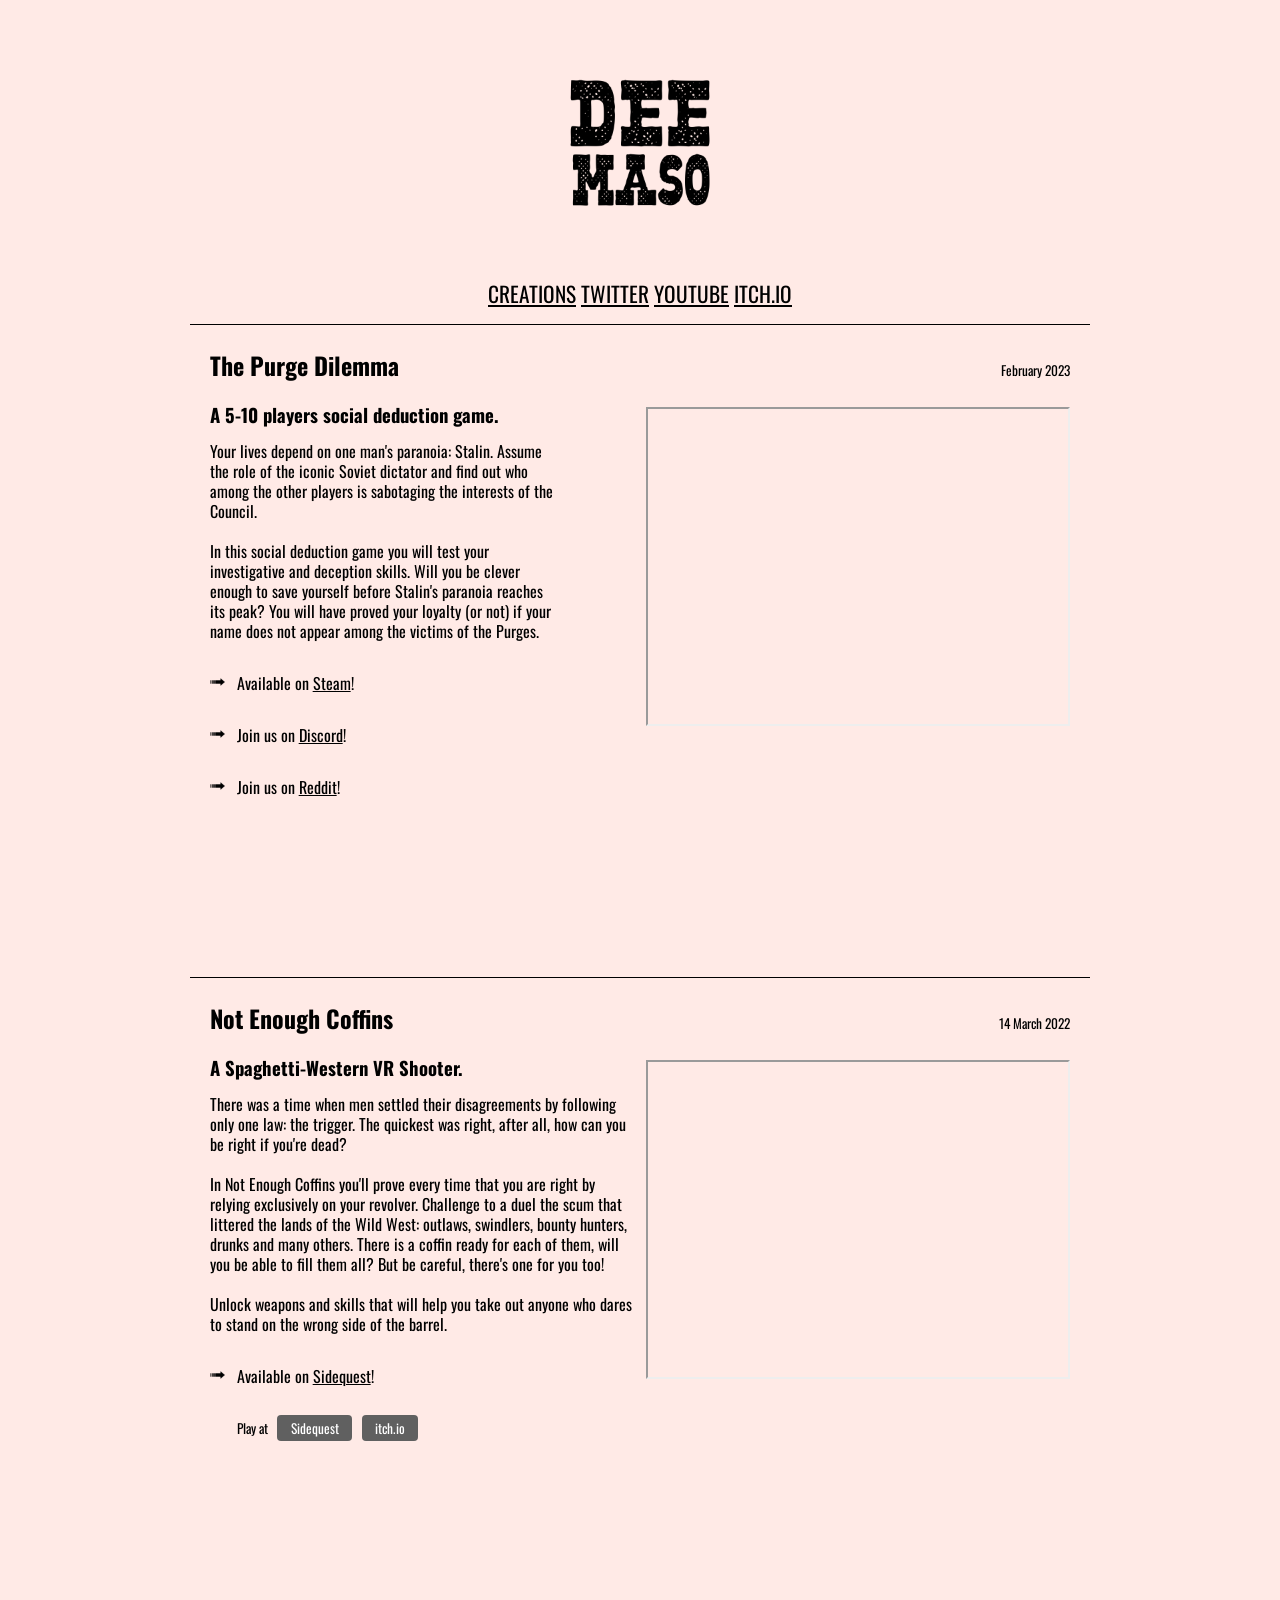
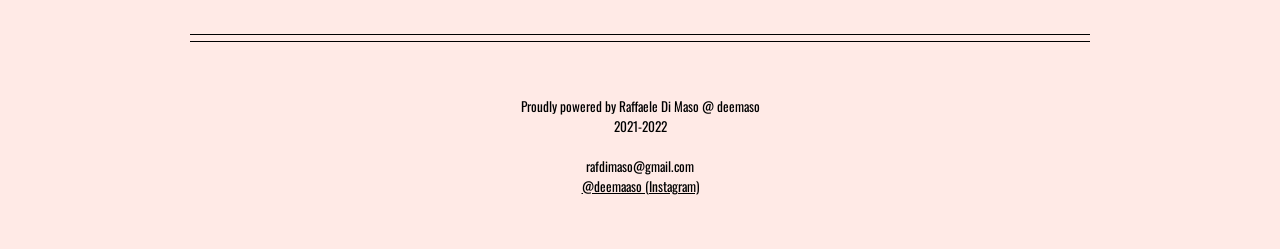
==== index.html @ 993b586c "init" ====
<!DOCTYPE html PUBLIC "-//W3C//DTD XHTML 1.0 Strict//EN" "http://www.w3.org/TR/xhtml1/DTD/xhtml1-strict.dtd">
<!-- saved from url=(0019)https://dukope.com/ -->
<html xmlns="http://www.w3.org/1999/xhtml" lang="en" xml:lang="en"><head><meta http-equiv="Content-Type" content="text/html; charset=UTF-8">
		<title>deemaso</title>
		
		<link href="./deemaso_files/css" rel="stylesheet">
		<link href="./deemaso_files/index.css" rel="stylesheet" type="text/css">
		<script src="./deemaso_files/jquery.min.js.download"></script>
		<link rel="icon" type="image/png" href="/canale.png"/>
		
	</head>
<body>
	<center><img src="canale_black.png" 
     width="250" 
     height=auto /></center>

	<div class="navbar">
		<a href="index.html">CREATIONS<a> <a href="https://twitter.com/deemaaso">TWITTER</a> <a href="https://www.youtube.com/channel/UCezkZZ3bxl4QqC8rBcq0seQ">YOUTUBE</a> <a href="https://deemaso.itch.io/">ITCH.IO</a><br> 
	</div>

	<a name="ppl"></a>

    <div class="game">
	
		<div class="game-inner"><div class="left">

				<div class="title">The Purge Dilemma</div>
				<div class="blurb section"><h1>A 5-10 players social deduction game.</h1><p>Your lives depend on one man's paranoia: Stalin. Assume the role of the iconic Soviet dictator and find out who among the other players is sabotaging the interests of the Council.
<br><br>In this social deduction game you will test your investigative and deception skills. Will you be clever enough to save yourself before Stalin's paranoia reaches its peak? You will have proved your loyalty (or not) if your name does not appear among the victims of the Purges.</p></div>
				
				<div class="comment section"><img class="arrow" src="./deemaso_files/star.png"> Available on <a href="https://store.steampowered.com/app/1996500/The_Purge_Dilemma/">Steam</a>!</div>
				<div class="comment section"><img class="arrow" src="./deemaso_files/star.png"> Join us on <a href="https://discord.com/invite/TdaXvvBqKD">Discord</a>!</div>
				<div class="comment section"><img class="arrow" src="./deemaso_files/star.png"> Join us on <a href="https://www.reddit.com/r/thepurgedilemma/">Reddit</a>!</div>
				<div class="downloads">
					<ul>
					
						<li class="download">

							
							<!--<span>Play at</span>-->
							

							
								<!--<a class="file" href="https://sidequestvr.com/app/5233/not-enough-coffins">Sidequest</a>
								
							
								<a class="file" href="https://deemaso.itch.io/not-enough-coffins">itch.io</a>-->
								
							
							<!--<a id="notesbuttonppl1" href="https://dukope.com/#">Notes ▾</a>
							<div class="releasenotes" id="notescontentppl1" style="display:none">This is the last public beta from early 2013. It has a rough implementation of the  first 8 days of the final game and gives a good idea about the gameplay. Many issues were  changed or fixed for the final version.

Although the final commercial release works ok on modern versions of Mac OSX, this beta does not run on OSX Mavericks or newer.</div>
							<script type="text/javascript">
								$(function() {
									$('#notesbuttonppl1').click(
										function (e) {
											$('#notescontentppl1').toggle();
											e.preventDefault();
									});
								});
							</script>
							

						</li>
					
					
					</ul>
-->
				</div><div class="links section">
					<ul>
					
					</ul> 
				</div>
			</div><div class="right">
				<div class="date">February 2023</div>

					
				<iframe width="420" height="315"
				src="https://www.youtube.com/embed/WxZnf0bxaQY">
				</iframe>
					<br>
				<iframe src="https://store.steampowered.com/widget/1996500/" frameborder="0" width="500" height="190"></iframe>
					
				
					
				

			</div>

		</div>
	</div>
	
	<div class="game">
	
		<div class="game-inner"><div class="left">

				<div class="title">Not Enough Coffins</div>
				<div class="blurb section"><p></p><h1>A Spaghetti-Western VR Shooter.</h1><p></p><p>There was a time when men settled their disagreements by following only one
					law: the trigger. The quickest was right, after all, how can you be right if you're dead?<br><br>
					In Not Enough Coffins you'll prove every time that you are right by relying exclusively on your
					revolver. Challenge to a duel the scum that littered the lands of the Wild West: outlaws, swindlers,
					bounty hunters, drunks and many others. There is a coffin ready for each of them, will you be able to
					fill them all? But be careful, there's one for you too!<br><br>
					Unlock weapons and skills that will help you take out anyone who dares to stand on the wrong side of the barrel.</p></div>
				

				<div class="comment section"><img class="arrow" src="./deemaso_files/star.png"> Available on <a href="">Sidequest</a>!</div>
				<div class="downloads">
					<ul>
					
						<li class="download">

							
							<span>Play at</span>
							

							
								<a class="file" href="https://sidequestvr.com/app/5233/not-enough-coffins">Sidequest</a>
								
							
								<a class="file" href="https://deemaso.itch.io/not-enough-coffins">itch.io</a>
								
							
							<!--<a id="notesbuttonppl1" href="https://dukope.com/#">Notes ▾</a>
							<div class="releasenotes" id="notescontentppl1" style="display:none">This is the last public beta from early 2013. It has a rough implementation of the  first 8 days of the final game and gives a good idea about the gameplay. Many issues were  changed or fixed for the final version.

Although the final commercial release works ok on modern versions of Mac OSX, this beta does not run on OSX Mavericks or newer.</div>
							<script type="text/javascript">
								$(function() {
									$('#notesbuttonppl1').click(
										function (e) {
											$('#notescontentppl1').toggle();
											e.preventDefault();
									});
								});
							</script>
							

						</li>
					
					
					</ul>
-->
				</div><div class="links section">
					<ul>
					</ul> 
				</div>
			</div><div class="right">
				
				<div class="date">14 March 2022</div>

					
				<iframe width="420" height="315"
				src="https://www.youtube.com/embed/e4XDx0HvGTM">
				</iframe>
					
			
			    <iframe frameborder="0" src="https://itch.io/embed/1181276?bg_color=000000&amp;fg_color=ffffff&amp;link_color=fa5c5c&amp;border_color=b22a2a" width="400" height="167"><a href="https://deemaso.itch.io/not-enough-coffins">Not Enough Coffins by Raffaele Di Maso</a></iframe>
				
					
				
					
				

			</div>

		</div>
	</div>







	<div class="footer-hr"></div>
	
	<div class="footer">
		Proudly powered by Raffaele Di Maso @ deemaso<br>
		2021-2022 <br><br>
		rafdimaso@gmail.com<br>
		<a href="https://www.instagram.com/deemaaso/">@deemaaso (Instagram)</a><br>
	</div>


</body></html>
---- deemaso_files/index.css ----
@import url('https://fonts.googleapis.com/css2?family=Oswald:wght@300;320&display=swap');

/* latin-ext */
@font-face {
	font-family: "UnchainedReg";
	font-style: normal;
	font-weight: 400;
	src: url("fonts/OTF/Unchained-Regular.otf");
  }

  
/* latin */
@font-face {
	font-family: "Oswald";
	font-style: normal;
	font-weight: 400;
  }

body {
	background-color: rgb(255,234,230);
	color: #000000;
	width: 900px;
	font-family: "Oswald";
	font-size: 10pt;
	margin: auto;
	margin-top: 1.25em;
	line-height: 1.5em;
}

a.maintitle {
	display: block;
	font-size: 30pt;
	font-family: "Oswald";
	padding: 50pt 0;
	text-align: center;
	width: 100%;
	text-decoration: none;
	color: rgb(0, 0, 0);
	border-bottom: 1px solid rgb(0, 0, 0);
	margin-bottom: 5pt;
}
a {
	color: #000000;
}

.navbar{
	display: block;
	font-size: 16pt;
	font-family: "Oswald";
	padding: 10pt 0;
	text-align: center;
	width: 100%;
	text-decoration: none;
	color: rgb(0, 0, 0);
	margin-bottom: 5pt;
}

.game {
	position: relative;
	display: table;
	margin-bottom: 20pt;
	border-top: 1px solid rgb(0, 0, 0);
	width: 860px;
	padding: 0 20px 20pt 20px;
}
	.game.last {
		height: 0;
	}
	.game .title {
		font-weight: bold;
		color: rgb(0, 0, 0);
	}
	.game .game-inner {
		display: table-row;
	}
	.game .left {
		display: table-cell;
		height: 100%;
		padding-right: 10pt;
	}
	.game .right {
		text-align: right;
		display: table-cell;
		width: 320px;
		height: 100%;
	}
	.game .right img {
		margin-bottom: 10px;
	}
	.game .star, .game .dot {
		width: 10px;
		height: 10px;
	}
	.game .shot, .game .shot img {
		position: relative;
		width: 300px;
		height: auto;
	}
	.game .date {
		padding-bottom: 20pt;
	}
	.game .title {
		font-size: 18pt;
		margin: 1.25em 0;
	}
	.game .blurb {
		text-align: left;
	}
	.game .blurb h1 {
		font-size: 14pt;
	}
	.game .comment {
		position: relative;
		display: block;
		padding-left: 20pt;
	}
	.game .comment, .game .comment a {
		color: rgb(0, 0, 0);
	}
	.game .comment .arrow {
		position: absolute;
		display: block;
		width: 20px;
		height: 20px;
		left: 0;
		top: -1px;
	}
	.game .section {
		font-size: 12pt;
		margin-bottom: 2em;
	}
	.game .source-code {
	}
	.game ul {
		margin: 0;
		padding: 0;
		list-style: none;
		padding-left: 20pt;
	}
	.game li {
	}
	.game .releasenotes {
		margin: 10pt 0 10pt;
		color: #606060;
		font-size: 10pt;
		white-space: pre-wrap;       /* css-3 */
		white-space: -moz-pre-wrap;  /* Mozilla, since 1999 */
		white-space: -pre-wrap;      /* Opera 4-6 */
		white-space: -o-pre-wrap;    /* Opera 7 */
		word-wrap: break-word;       /* Internet Explorer 5.5+ */
		font-family: 'Libre Baskerville';
		border: 1px dotted #c0c0c0;
		border-width: 1px 0;
		padding: 10pt 0;
	}
	.game .download:first-of-type {
		margin-bottom: 0.5em;
	}
	.game .download:first-of-type .file {
		/* border: 1px solid #606060; */
		background-color: #606060;
		color: white;
		padding: 2pt 10pt 2pt 10pt;
		margin: 0 5pt 0 0;
		text-decoration: none;
		border-radius: 4px;
	}
	.game .download span {
		padding-right: 5pt;
	}

	.game .comment, .game .comment a,
	.game .links, .game .links a, 
	.game .downloads, .game .download a, 
	.game .download:first-of-type .file {
		/* color: black;
		border-color: black; */
		/* color: rgb(81, 112, 129);
		border-color: rgb(81, 112, 129); */
		/* color: #609070 !important; */
		/* border-color: #609070; */
	}

.footer-hr {
	width: 100%;
	margin: 40pt 0 5pt 0;
	border-bottom: 1px solid rgb(0, 0, 0);
}
.footer {
	border-top: 1px solid rgb(0, 0, 0);
	margin-bottom: 40pt;
	padding-top: 40pt;
	text-align: center;
}
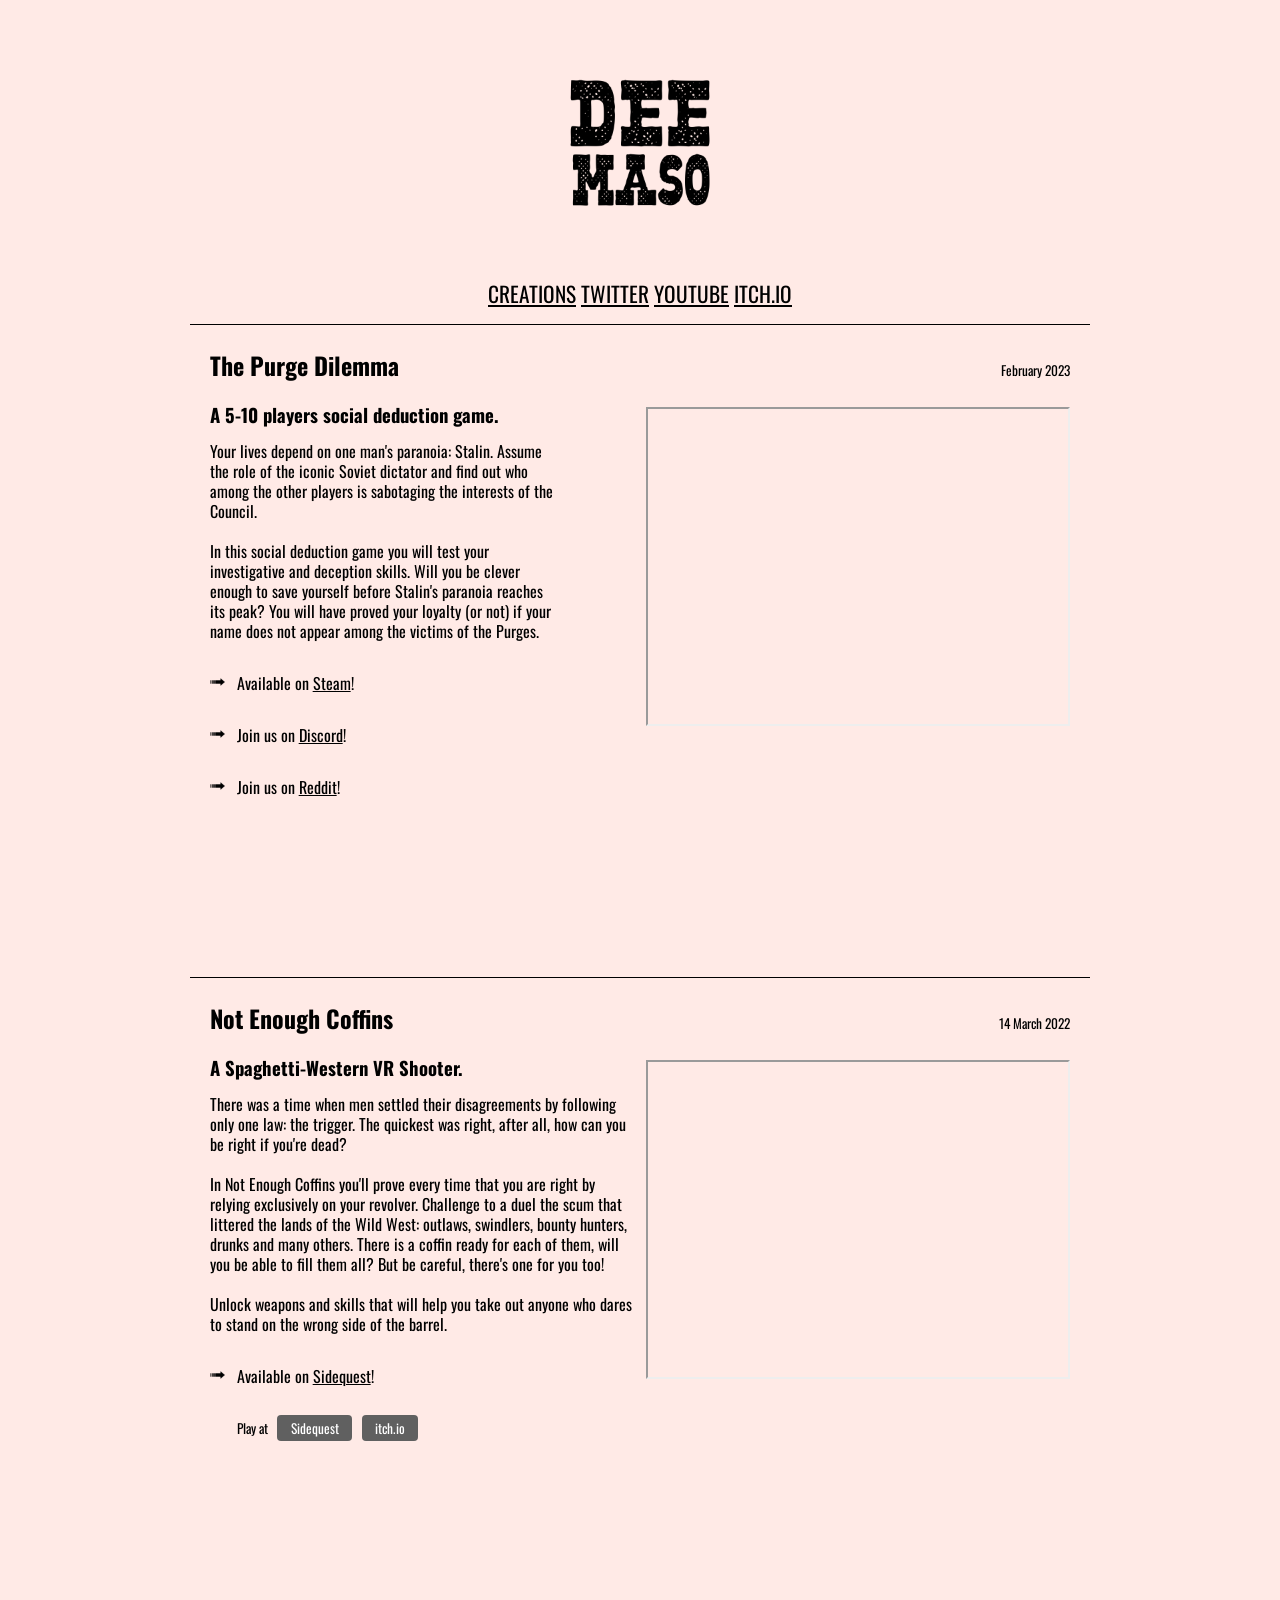
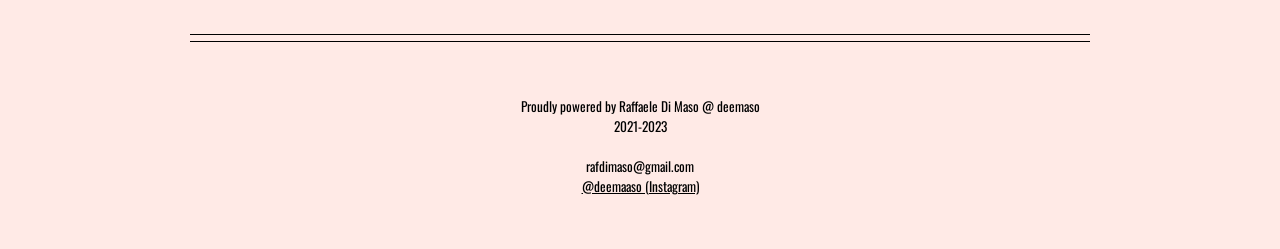
==== commit 6dff621d: "updated date on the index bottom" ====
--- a/index.html
+++ b/index.html
@@ -178,7 +178,7 @@
 	
 	<div class="footer">
 		Proudly powered by Raffaele Di Maso @ deemaso<br>
-		2021-2022 <br><br>
+		2021-2023 <br><br>
 		rafdimaso@gmail.com<br>
 		<a href="https://www.instagram.com/deemaaso/">@deemaaso (Instagram)</a><br>
 	</div>
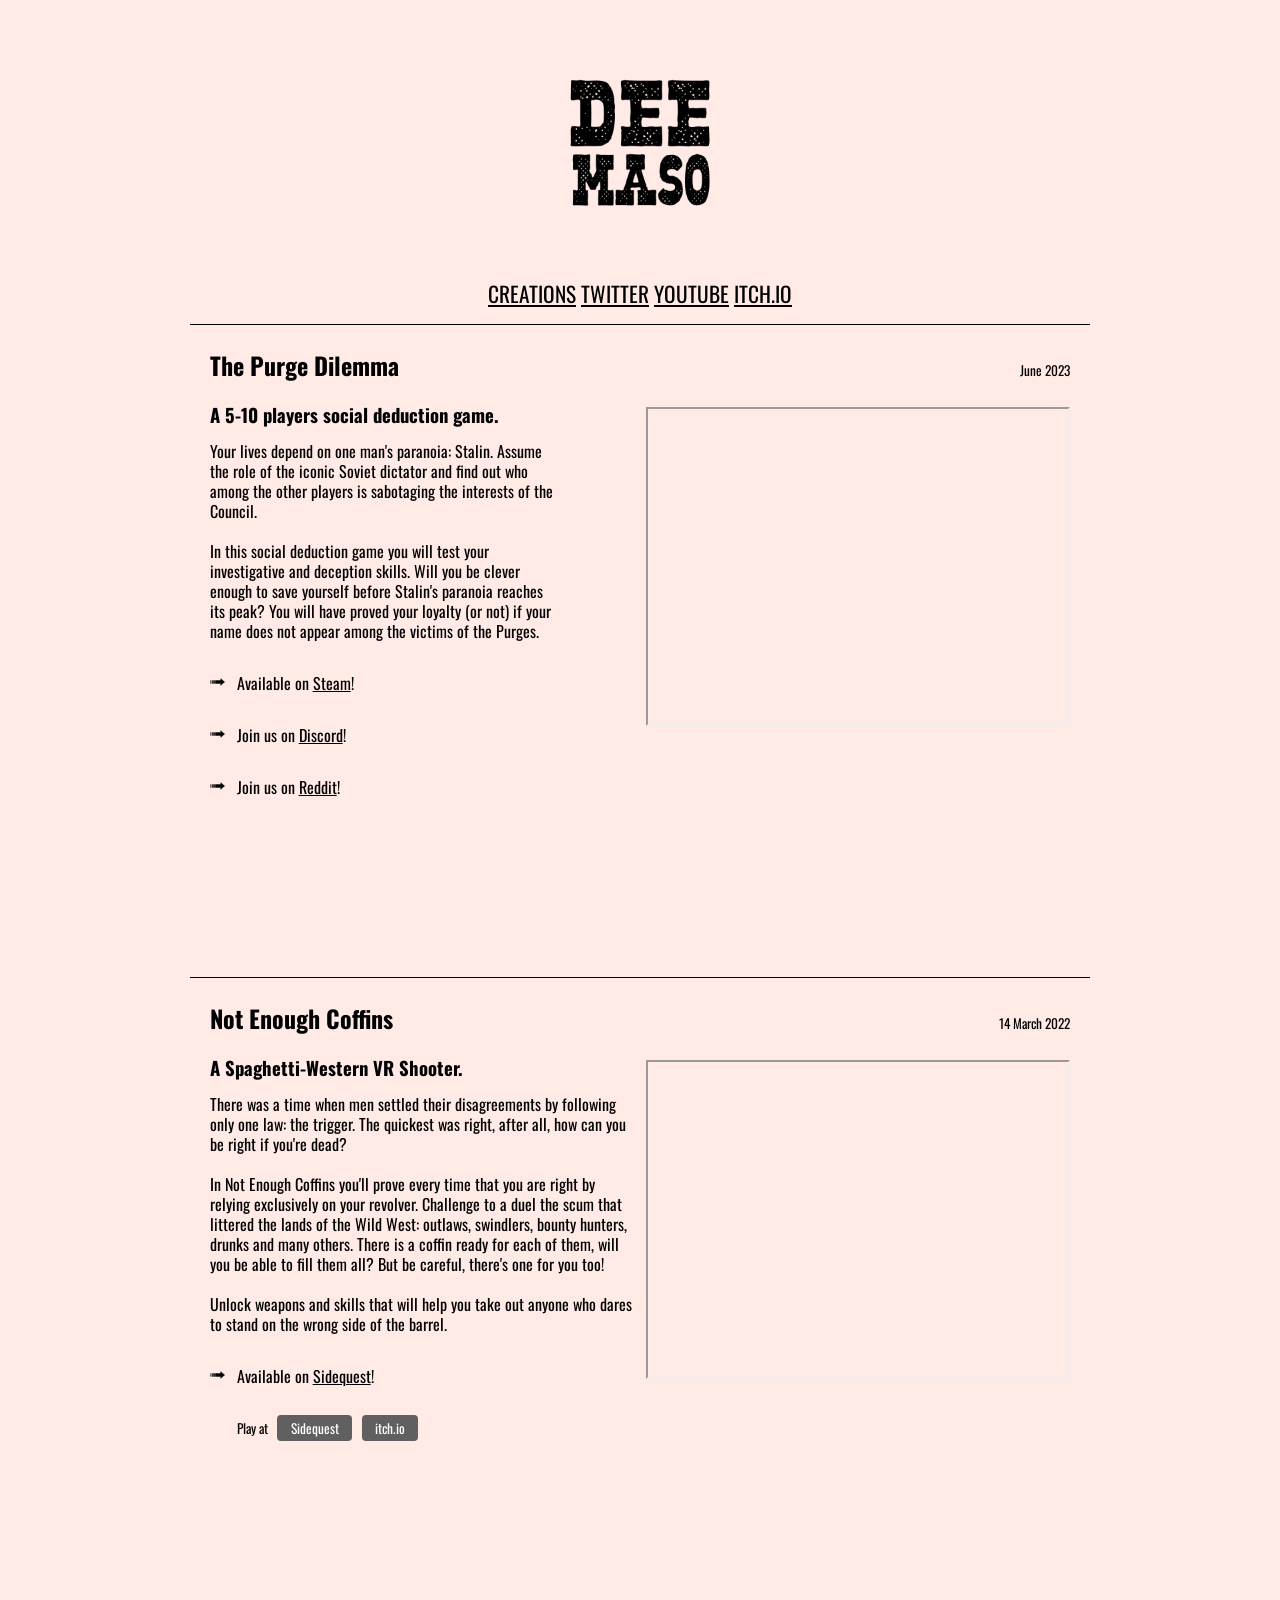
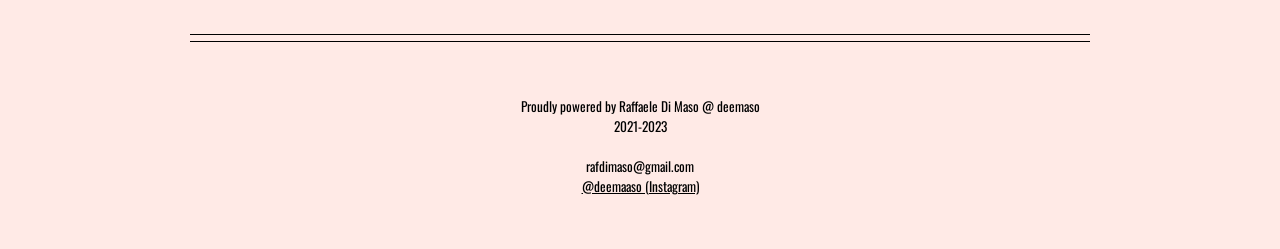
==== commit b337127f: "Update index.html" ====
--- a/index.html
+++ b/index.html
@@ -73,7 +73,7 @@
 					</ul> 
 				</div>
 			</div><div class="right">
-				<div class="date">February 2023</div>
+				<div class="date">June 2023</div>
 
 					
 				<iframe width="420" height="315"
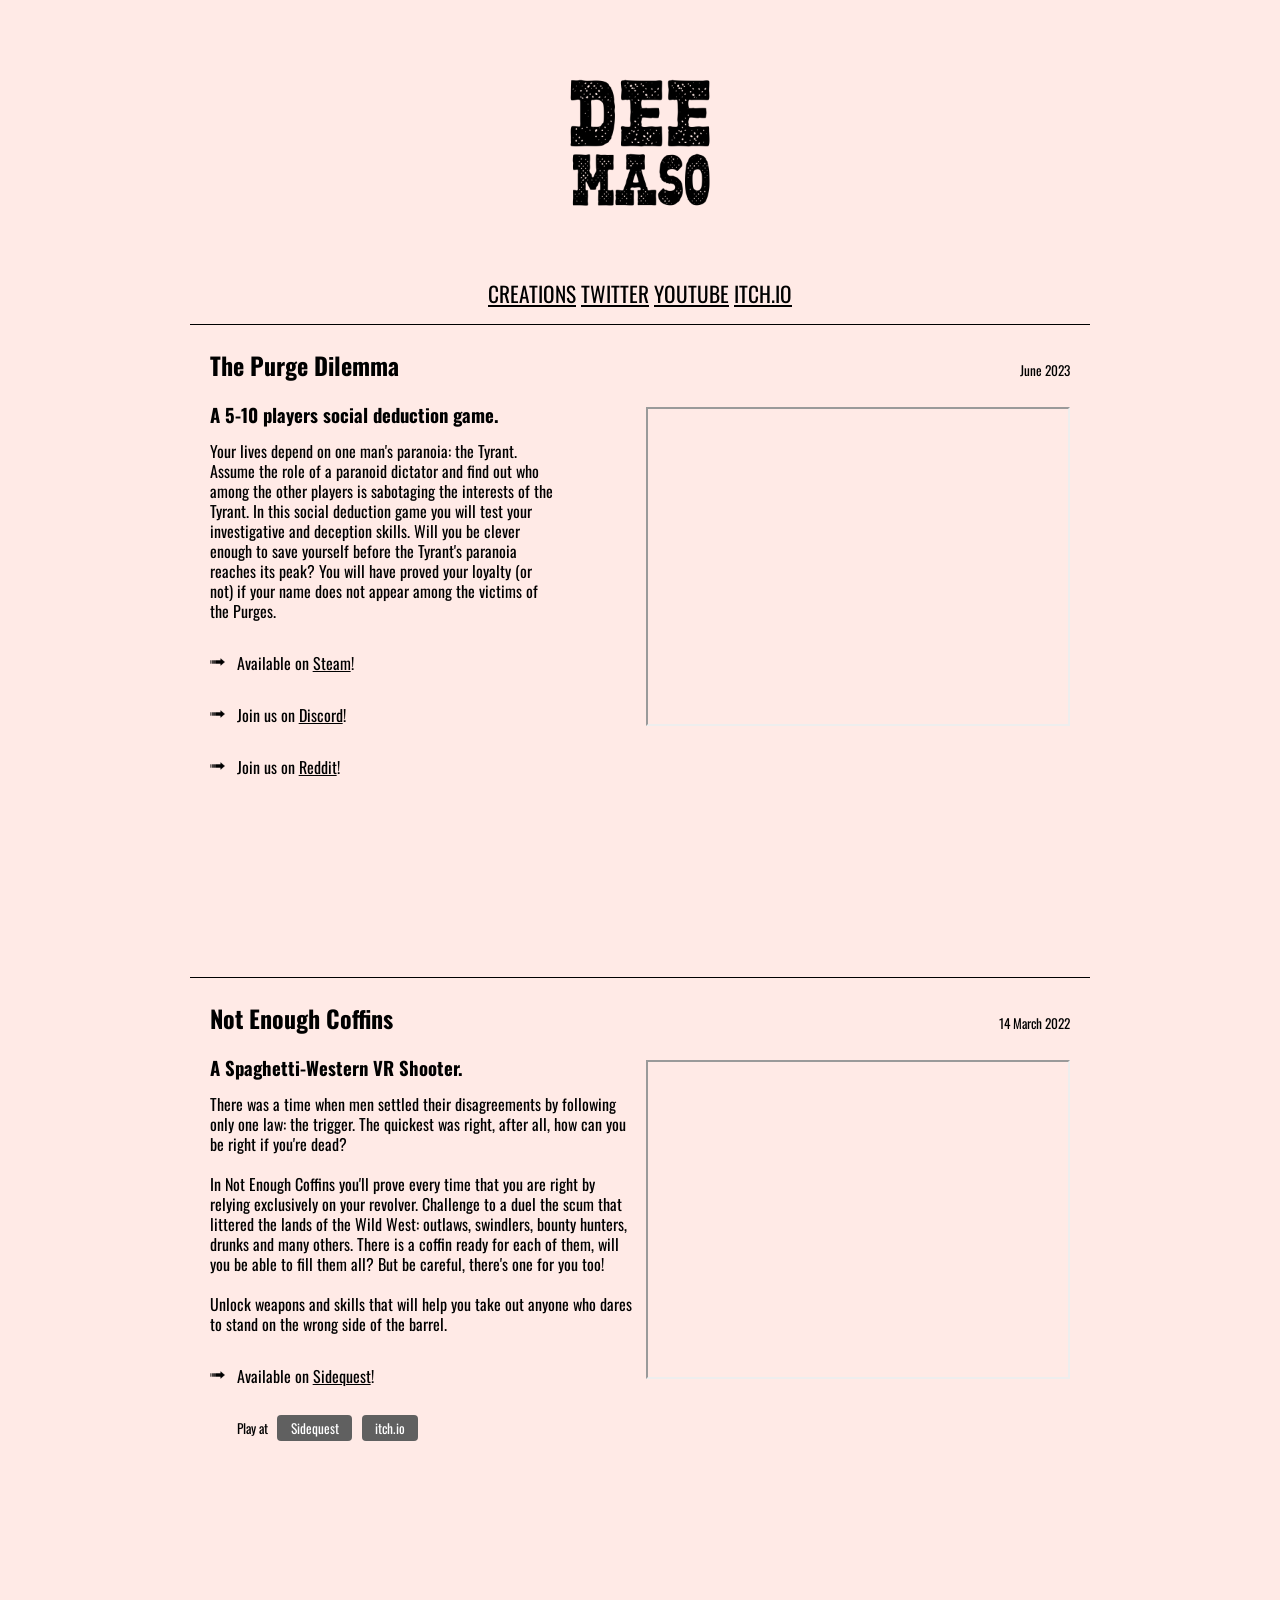
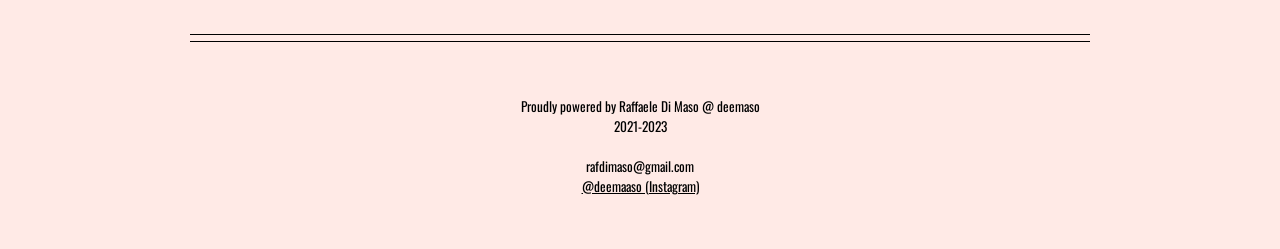
==== commit b7a6a34d: "Update index.html" ====
--- a/index.html
+++ b/index.html
@@ -25,8 +25,8 @@
 		<div class="game-inner"><div class="left">
 
 				<div class="title">The Purge Dilemma</div>
-				<div class="blurb section"><h1>A 5-10 players social deduction game.</h1><p>Your lives depend on one man's paranoia: Stalin. Assume the role of the iconic Soviet dictator and find out who among the other players is sabotaging the interests of the Council.
-<br><br>In this social deduction game you will test your investigative and deception skills. Will you be clever enough to save yourself before Stalin's paranoia reaches its peak? You will have proved your loyalty (or not) if your name does not appear among the victims of the Purges.</p></div>
+				<div class="blurb section"><h1>A 5-10 players social deduction game.</h1><p>Your lives depend on one man's paranoia: the Tyrant. Assume the role of a paranoid dictator and find out who among the other players is sabotaging the interests of the Tyrant.
+In this social deduction game you will test your investigative and deception skills. Will you be clever enough to save yourself before the Tyrant's paranoia reaches its peak? You will have proved your loyalty (or not) if your name does not appear among the victims of the Purges.</p></div>
 				
 				<div class="comment section"><img class="arrow" src="./deemaso_files/star.png"> Available on <a href="https://store.steampowered.com/app/1996500/The_Purge_Dilemma/">Steam</a>!</div>
 				<div class="comment section"><img class="arrow" src="./deemaso_files/star.png"> Join us on <a href="https://discord.com/invite/TdaXvvBqKD">Discord</a>!</div>
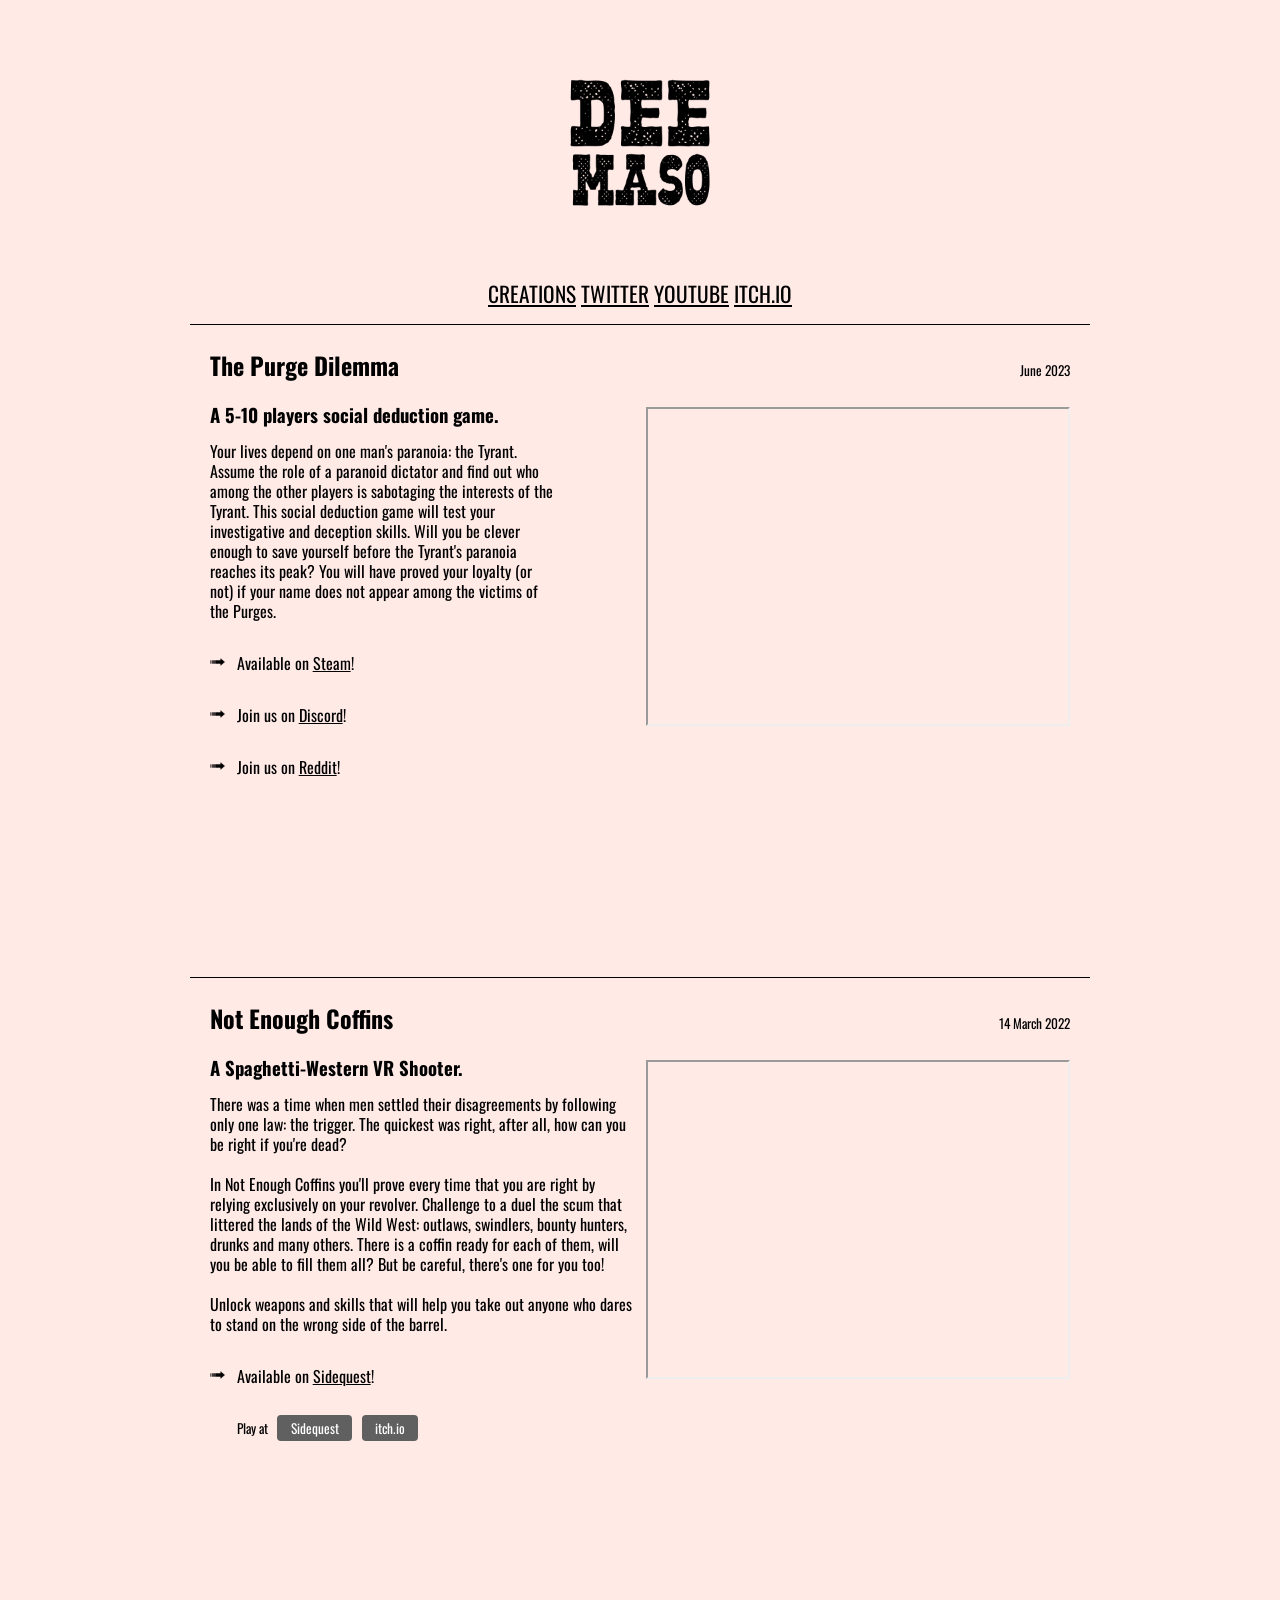
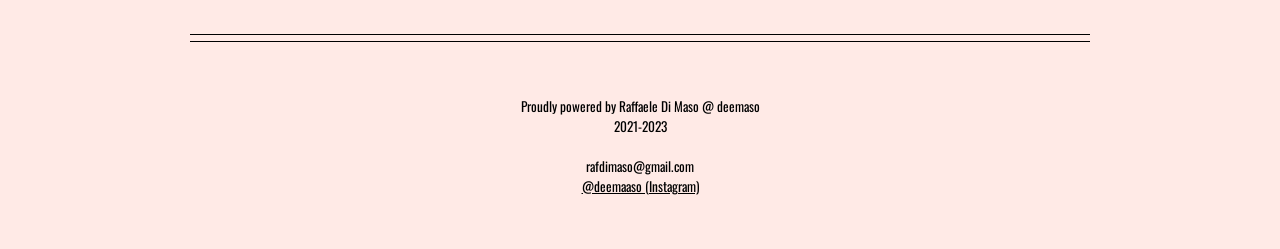
==== commit 7d7dcce3: "Update index.html" ====
--- a/index.html
+++ b/index.html
@@ -26,7 +26,8 @@
 
 				<div class="title">The Purge Dilemma</div>
 				<div class="blurb section"><h1>A 5-10 players social deduction game.</h1><p>Your lives depend on one man's paranoia: the Tyrant. Assume the role of a paranoid dictator and find out who among the other players is sabotaging the interests of the Tyrant.
-In this social deduction game you will test your investigative and deception skills. Will you be clever enough to save yourself before the Tyrant's paranoia reaches its peak? You will have proved your loyalty (or not) if your name does not appear among the victims of the Purges.</p></div>
+
+This social deduction game will test your investigative and deception skills. Will you be clever enough to save yourself before the Tyrant's paranoia reaches its peak? You will have proved your loyalty (or not) if your name does not appear among the victims of the Purges.</p></div>
 				
 				<div class="comment section"><img class="arrow" src="./deemaso_files/star.png"> Available on <a href="https://store.steampowered.com/app/1996500/The_Purge_Dilemma/">Steam</a>!</div>
 				<div class="comment section"><img class="arrow" src="./deemaso_files/star.png"> Join us on <a href="https://discord.com/invite/TdaXvvBqKD">Discord</a>!</div>
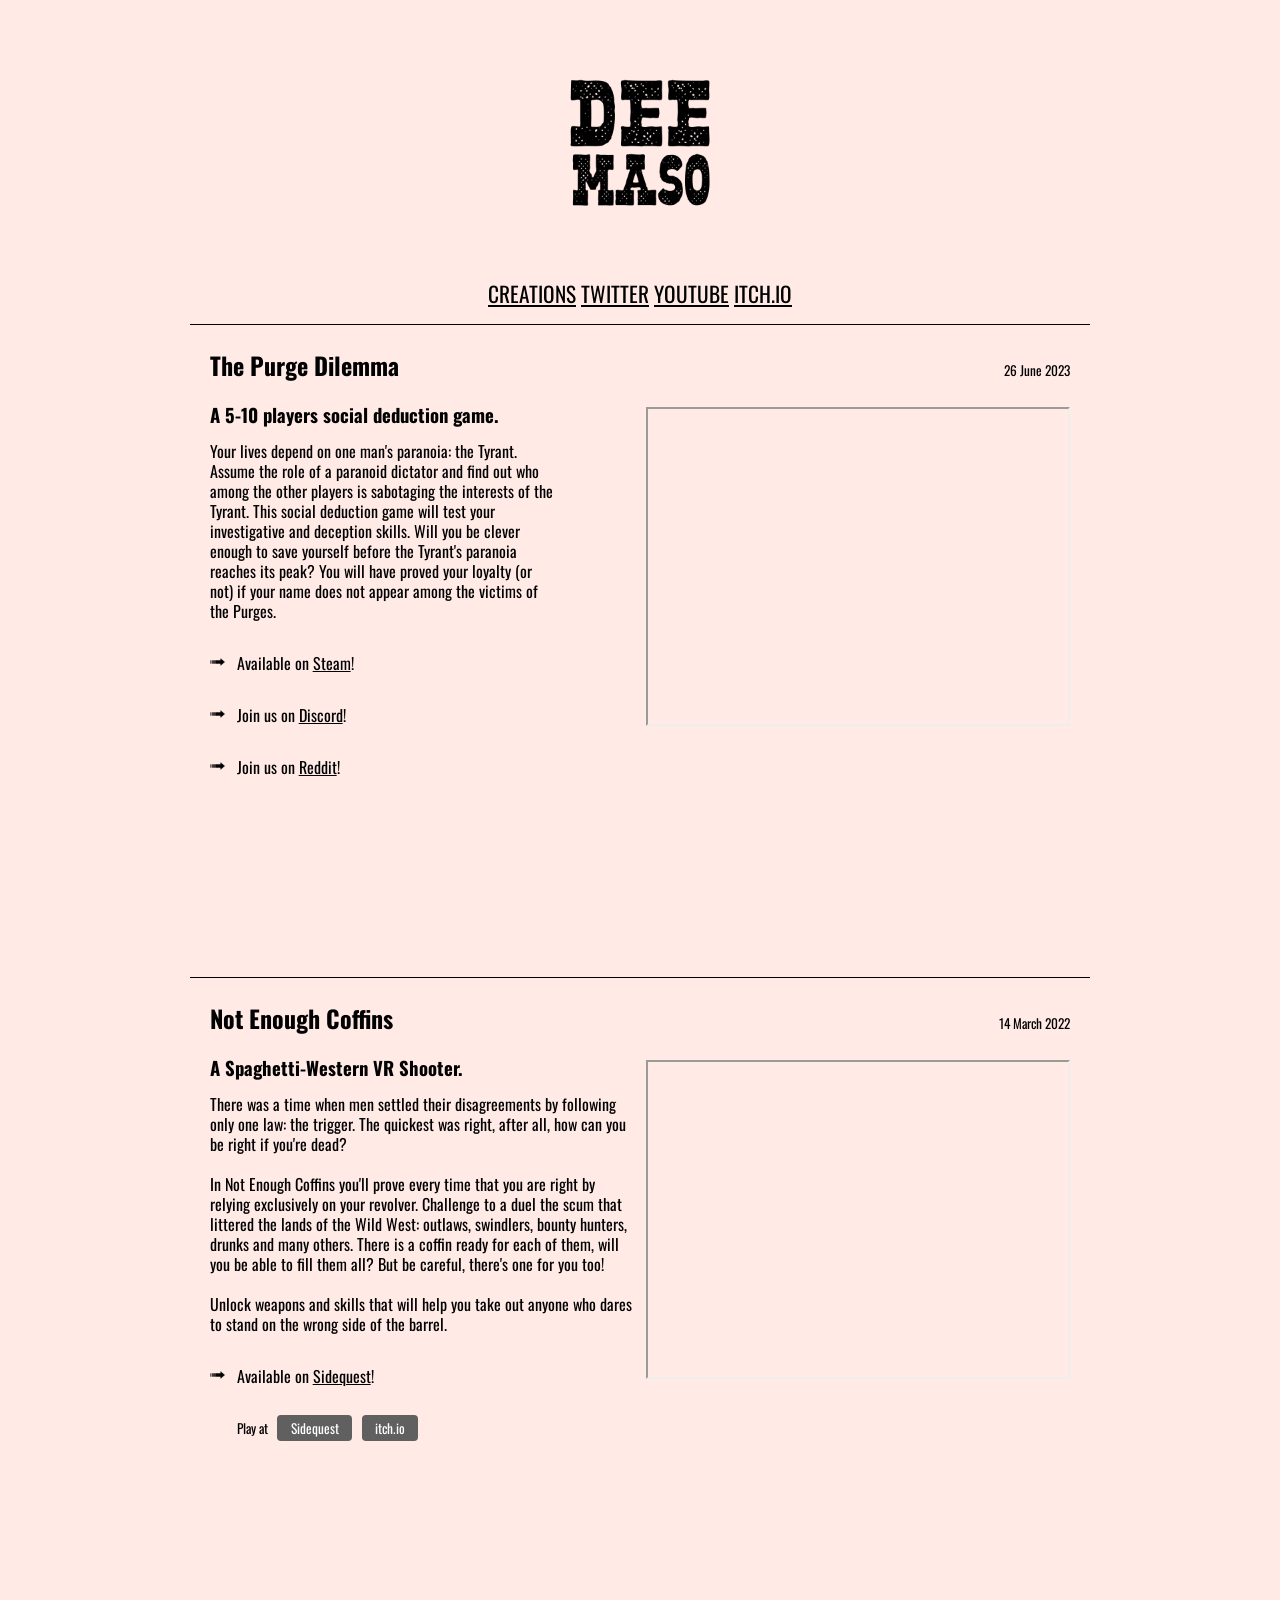
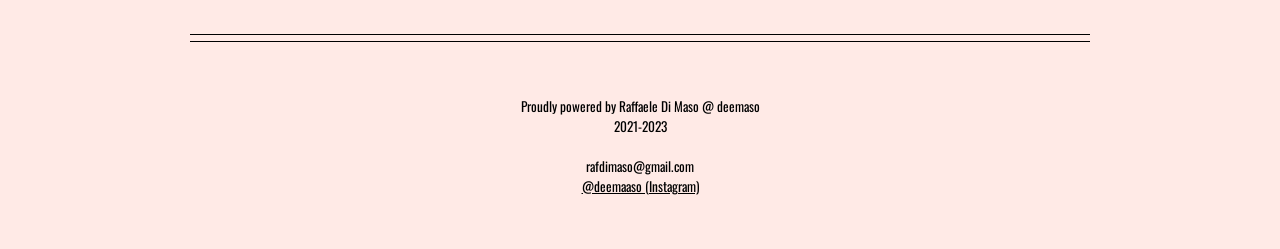
==== commit 1b6ef927: "Update index.html" ====
--- a/index.html
+++ b/index.html
@@ -74,11 +74,11 @@
 					</ul> 
 				</div>
 			</div><div class="right">
-				<div class="date">June 2023</div>
+				<div class="date">26 June 2023</div>
 
 					
 				<iframe width="420" height="315"
-				src="https://www.youtube.com/embed/WxZnf0bxaQY">
+				src="https://www.youtube.com/embed/mc4gZrnyDZU">
 				</iframe>
 					<br>
 				<iframe src="https://store.steampowered.com/widget/1996500/" frameborder="0" width="500" height="190"></iframe>
